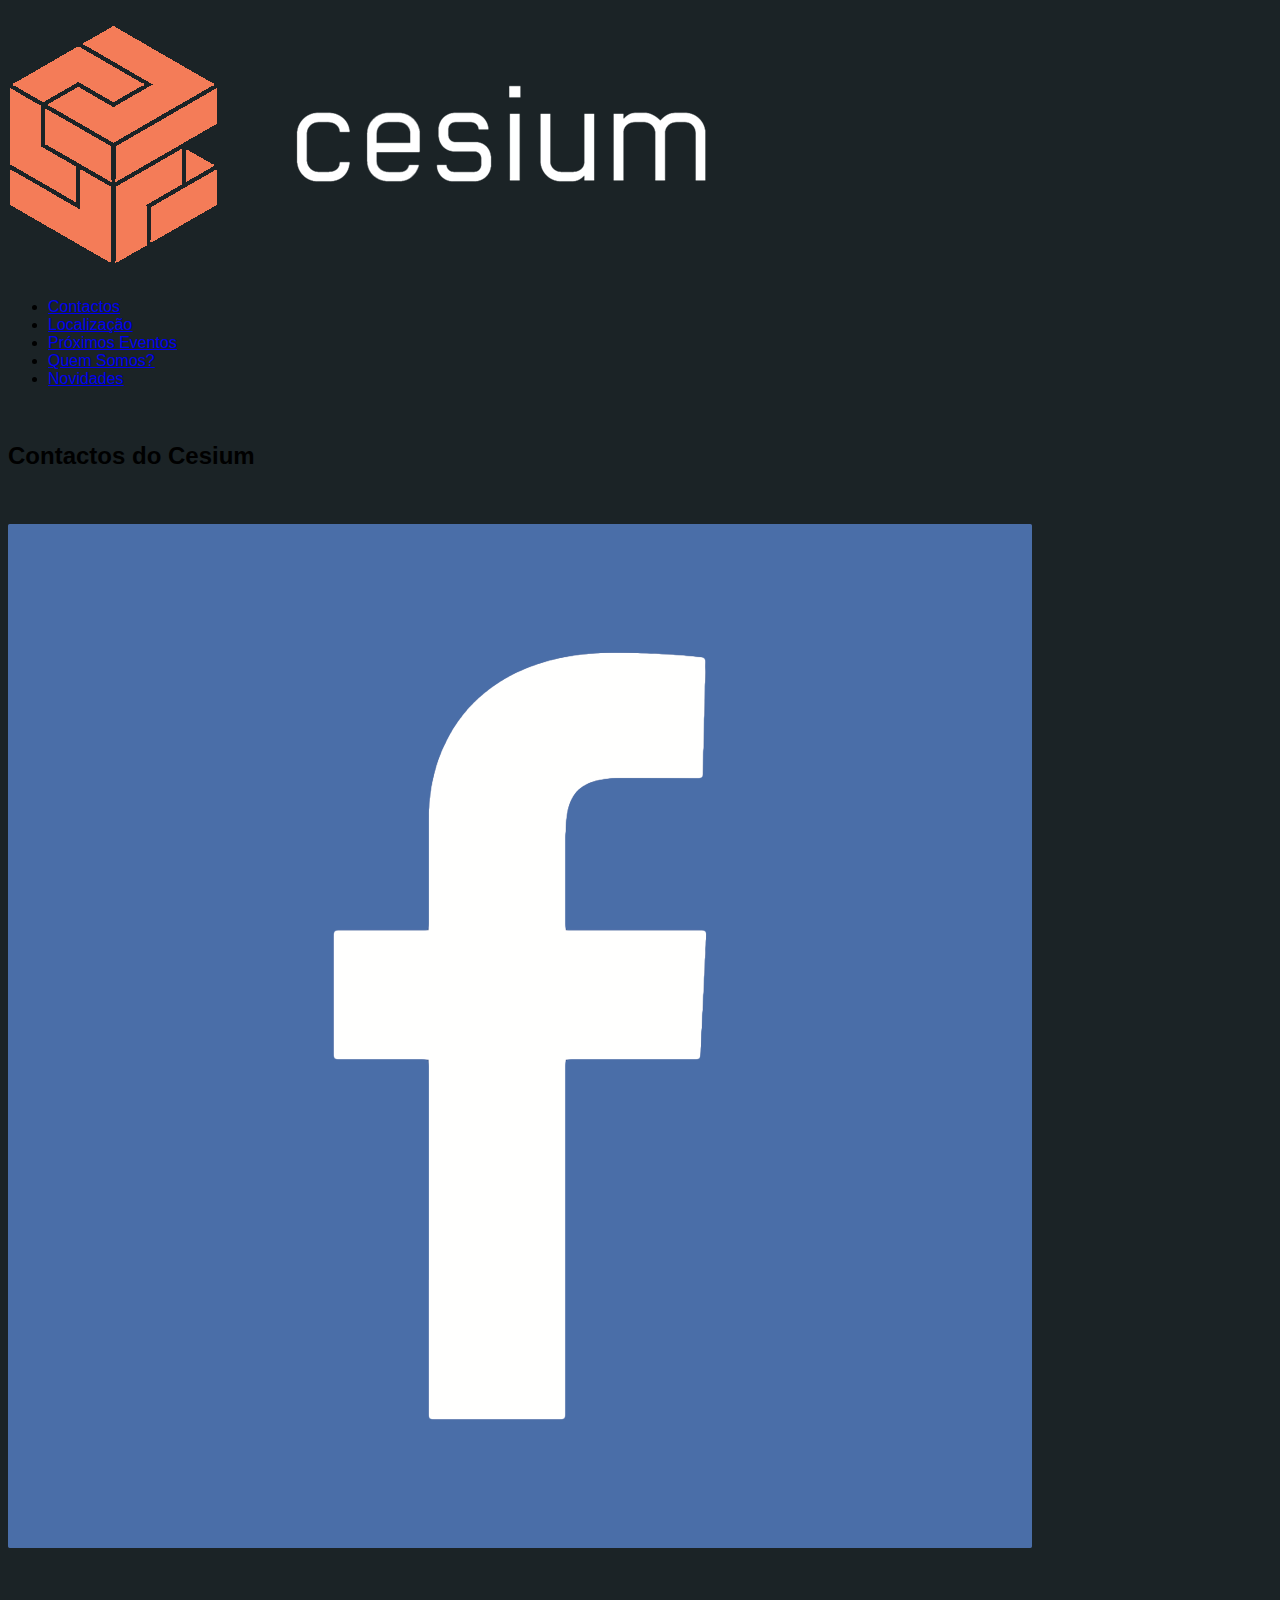
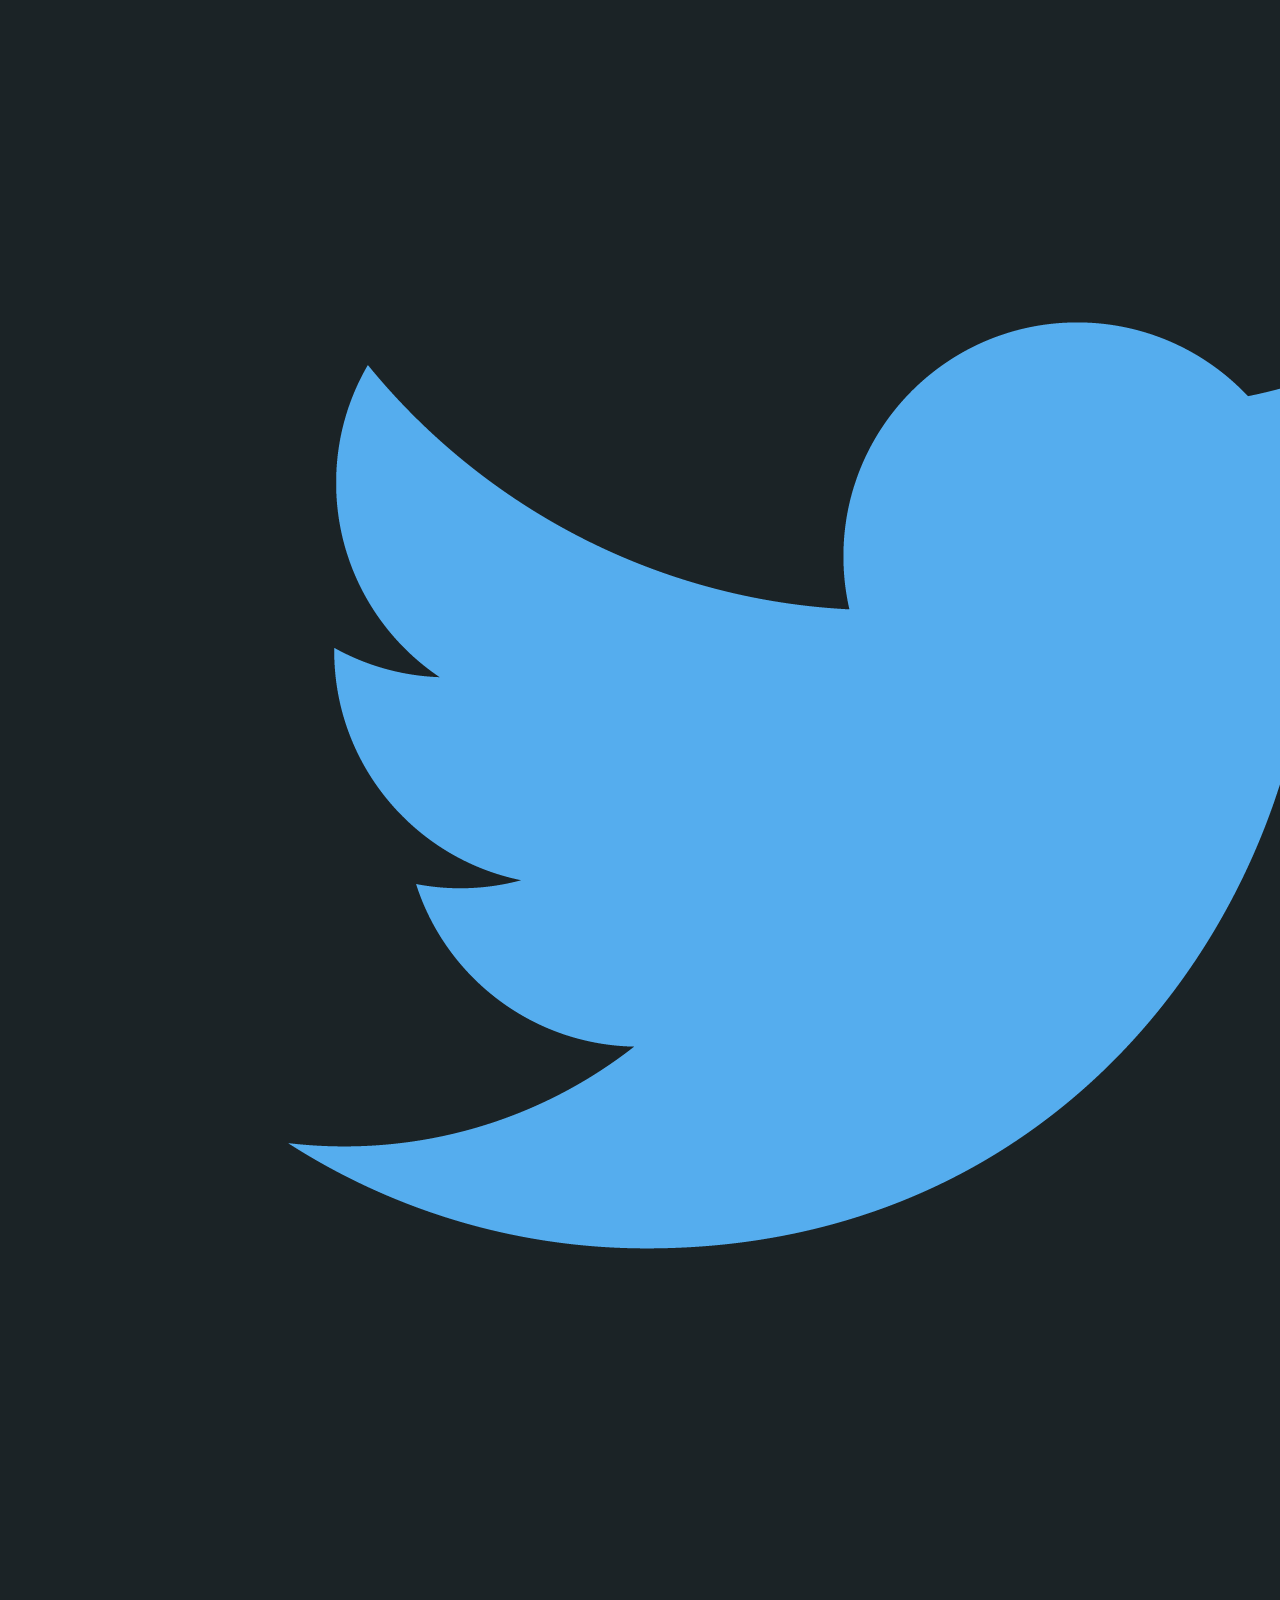
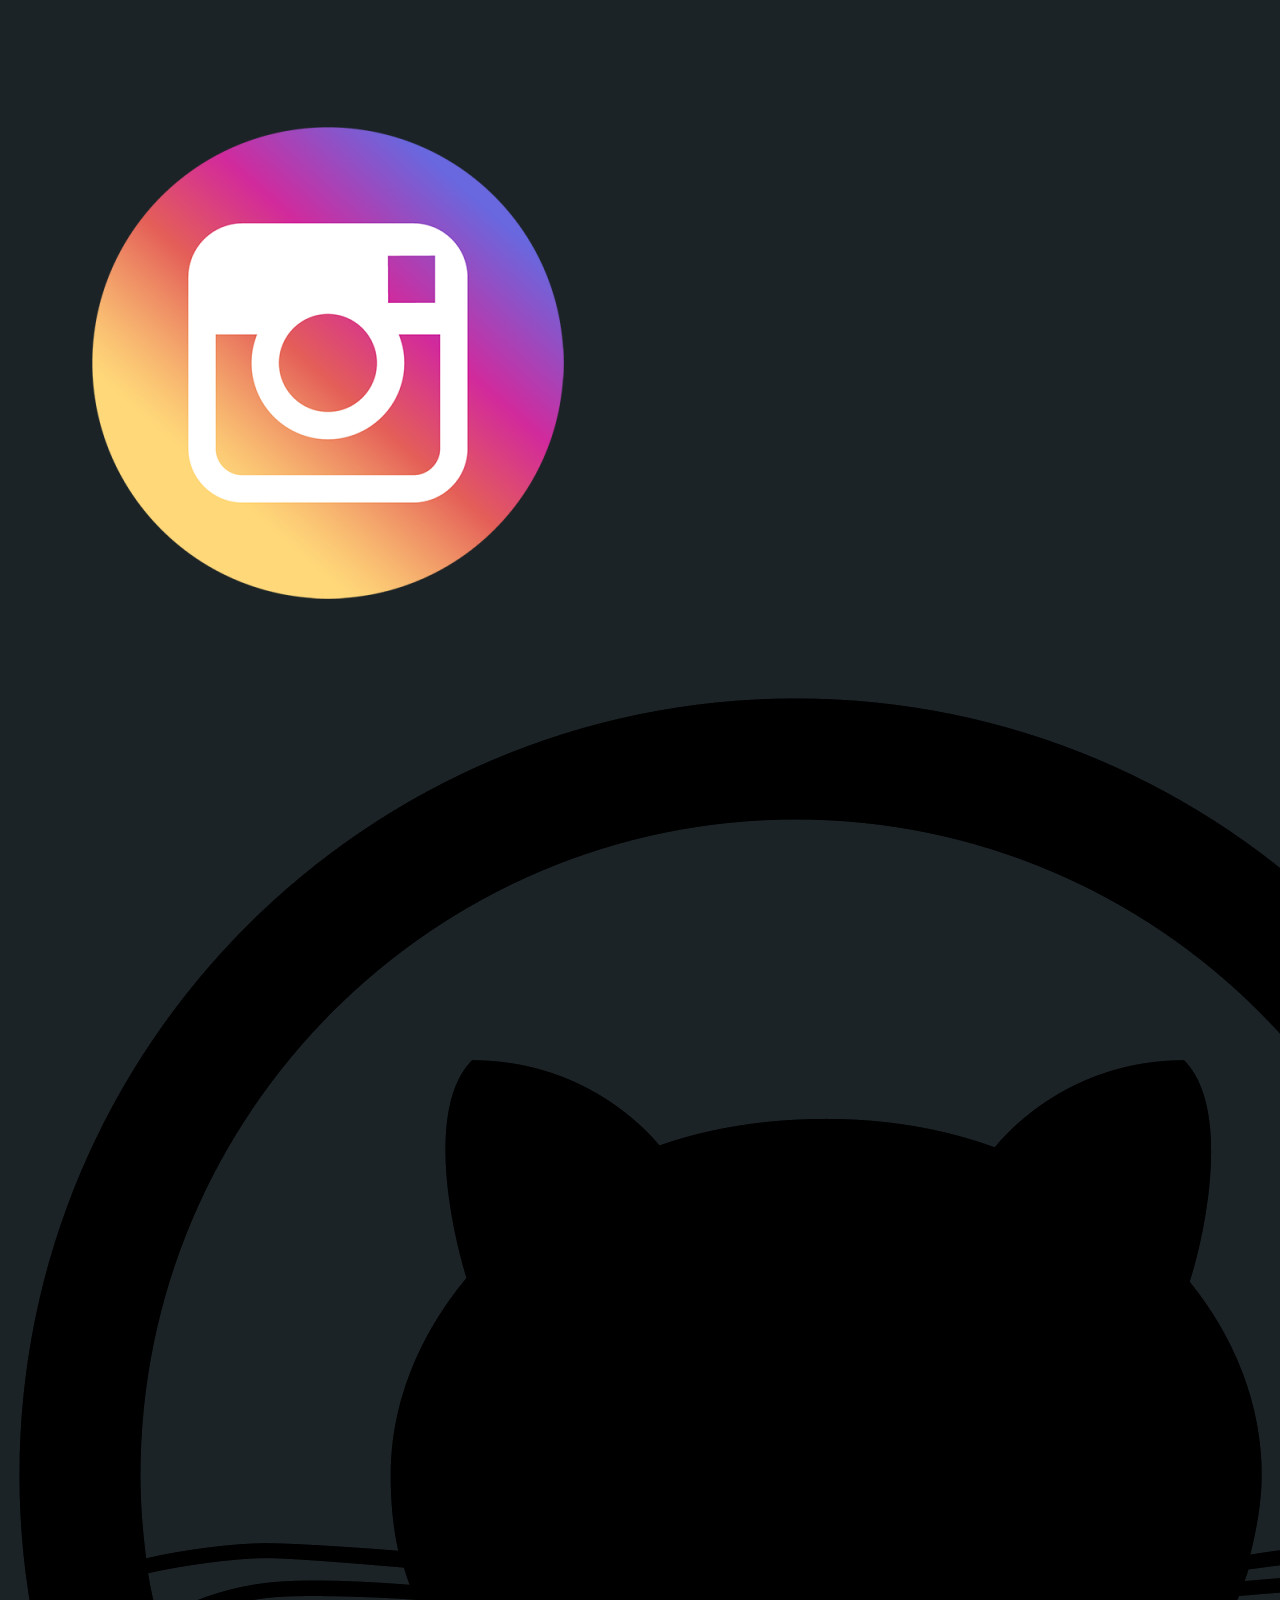
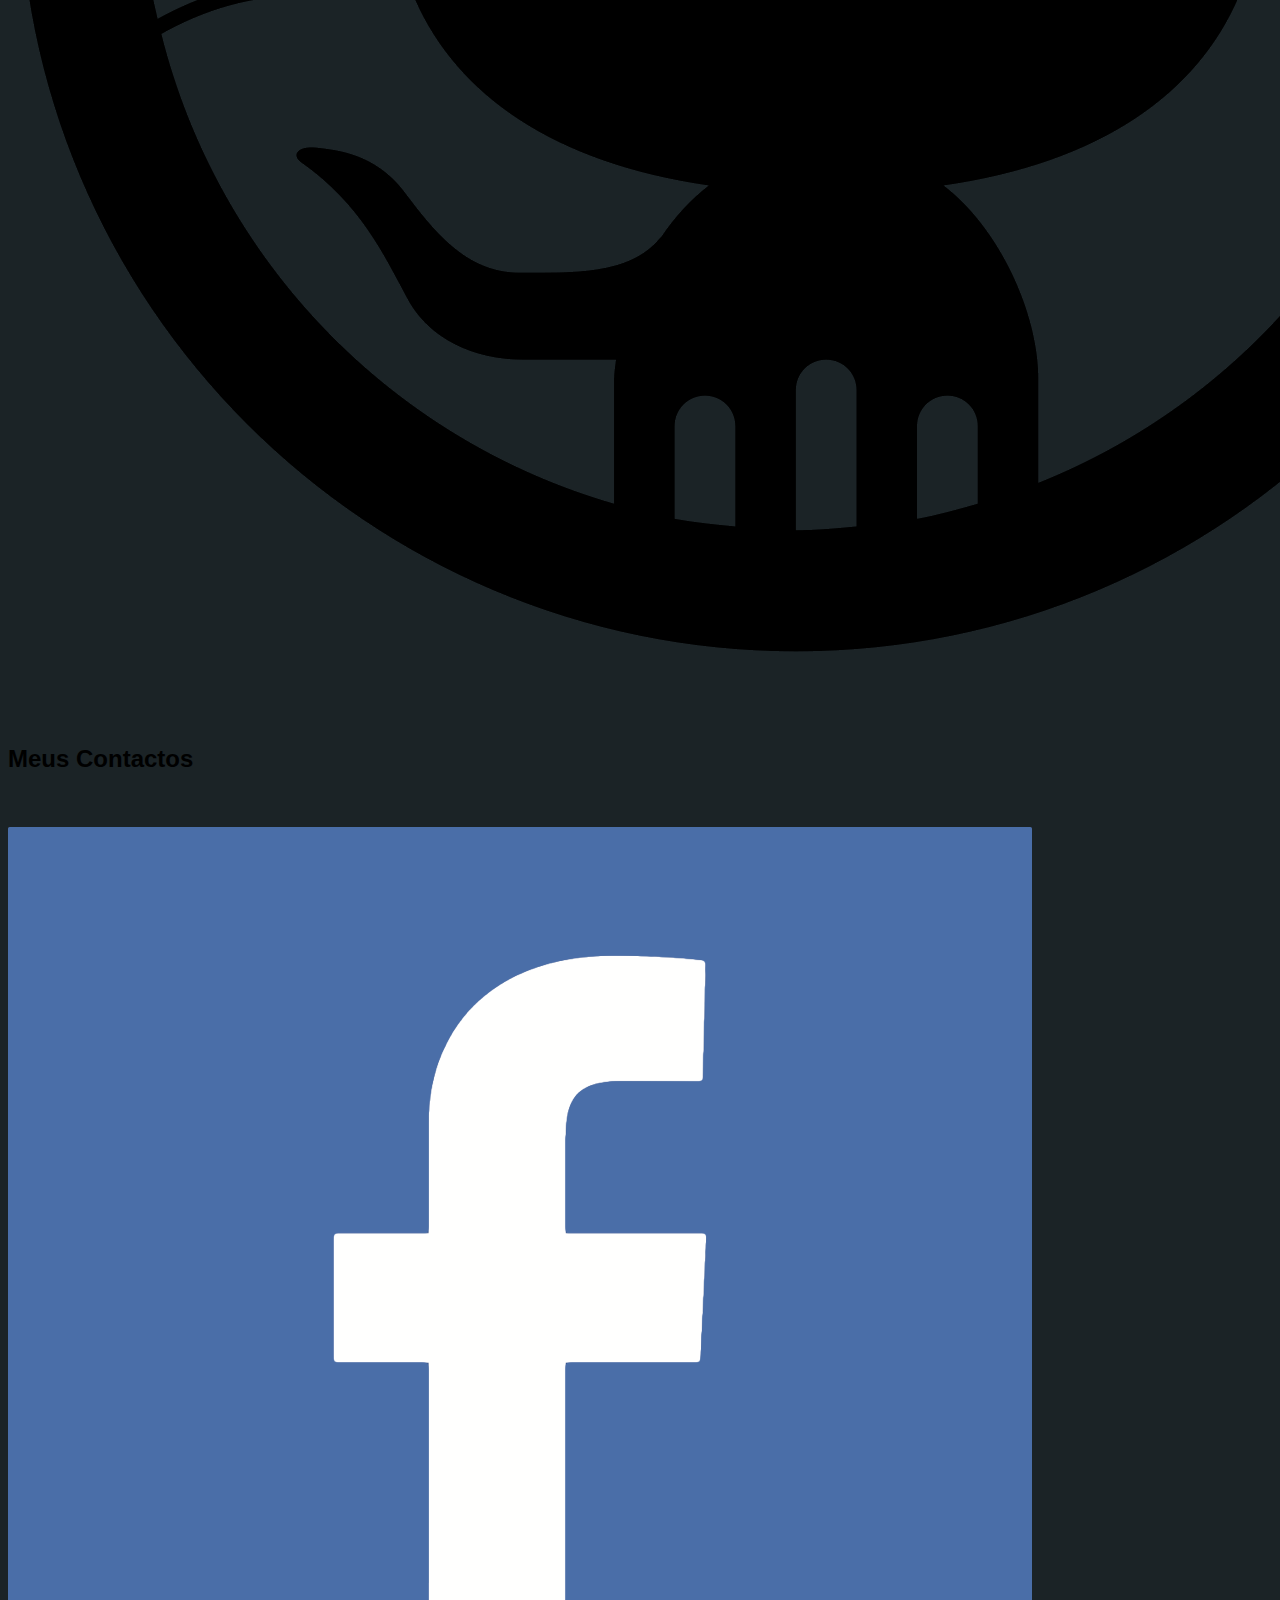
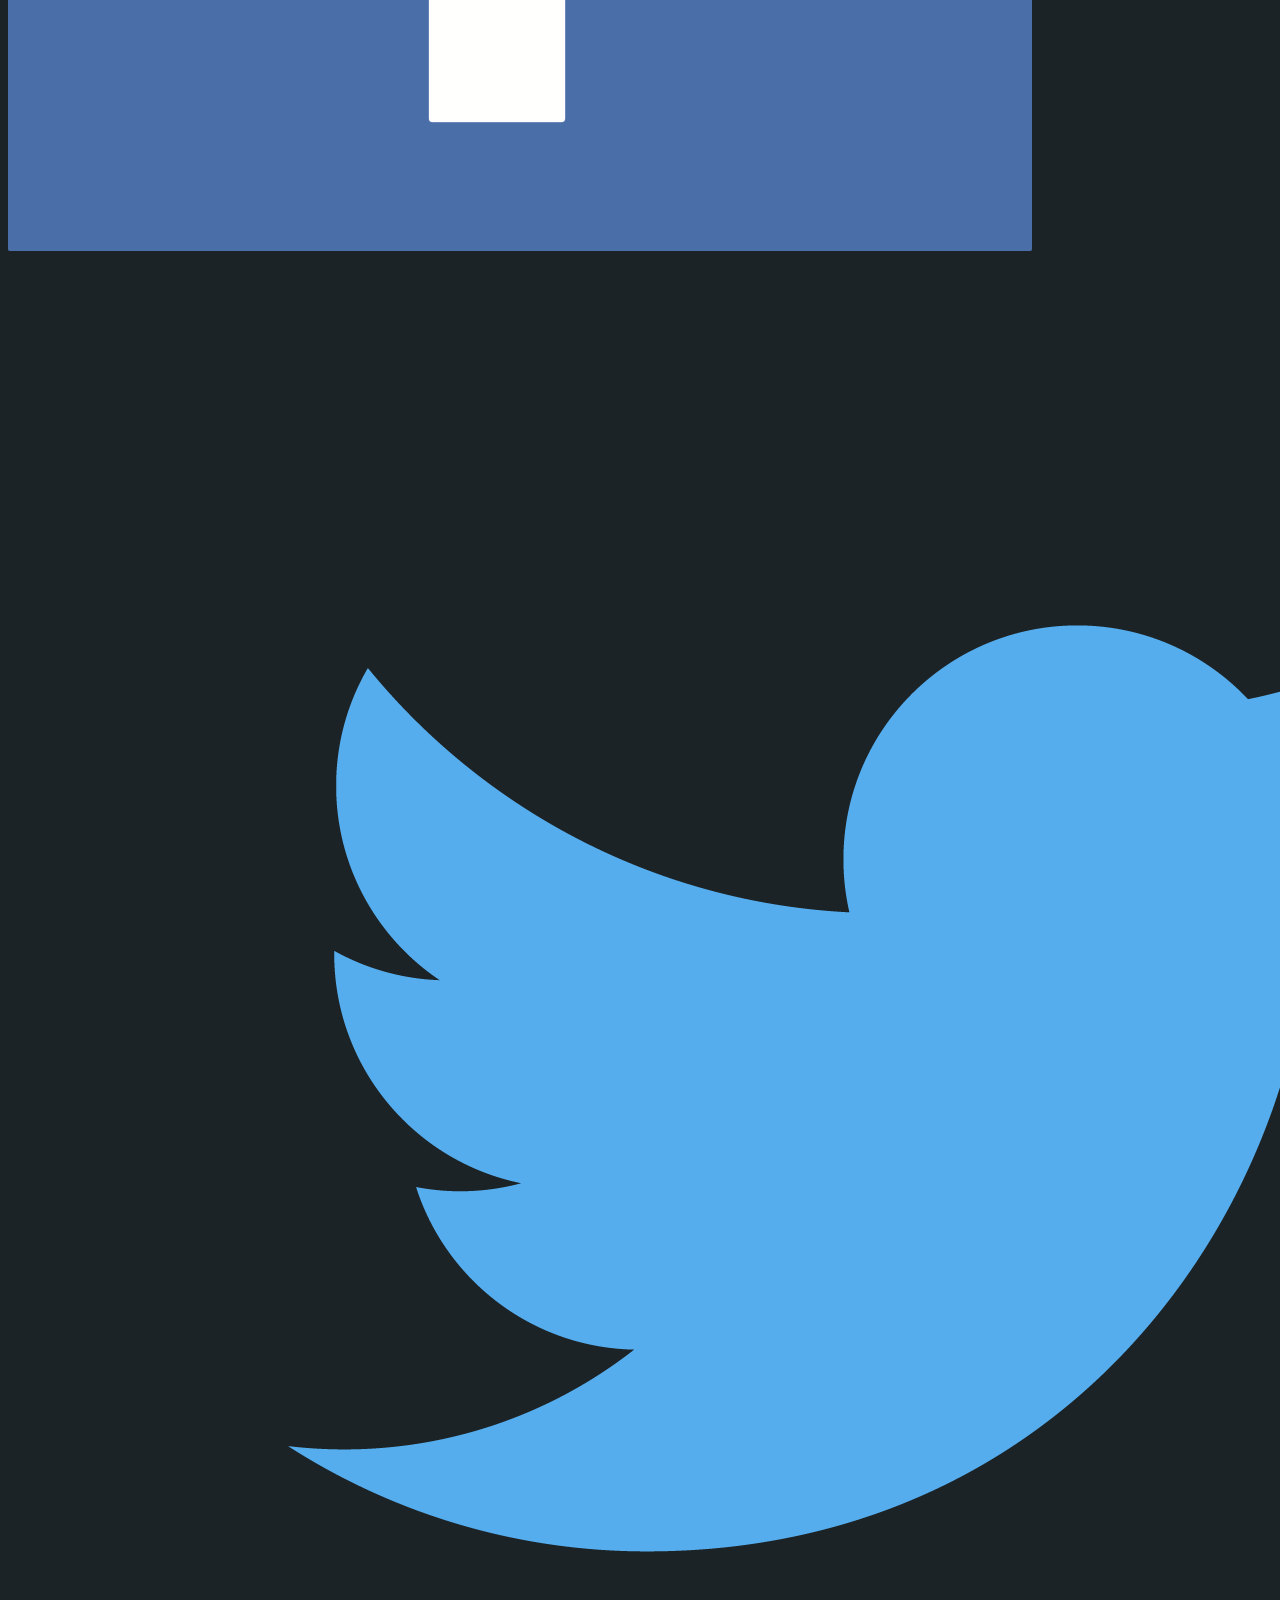
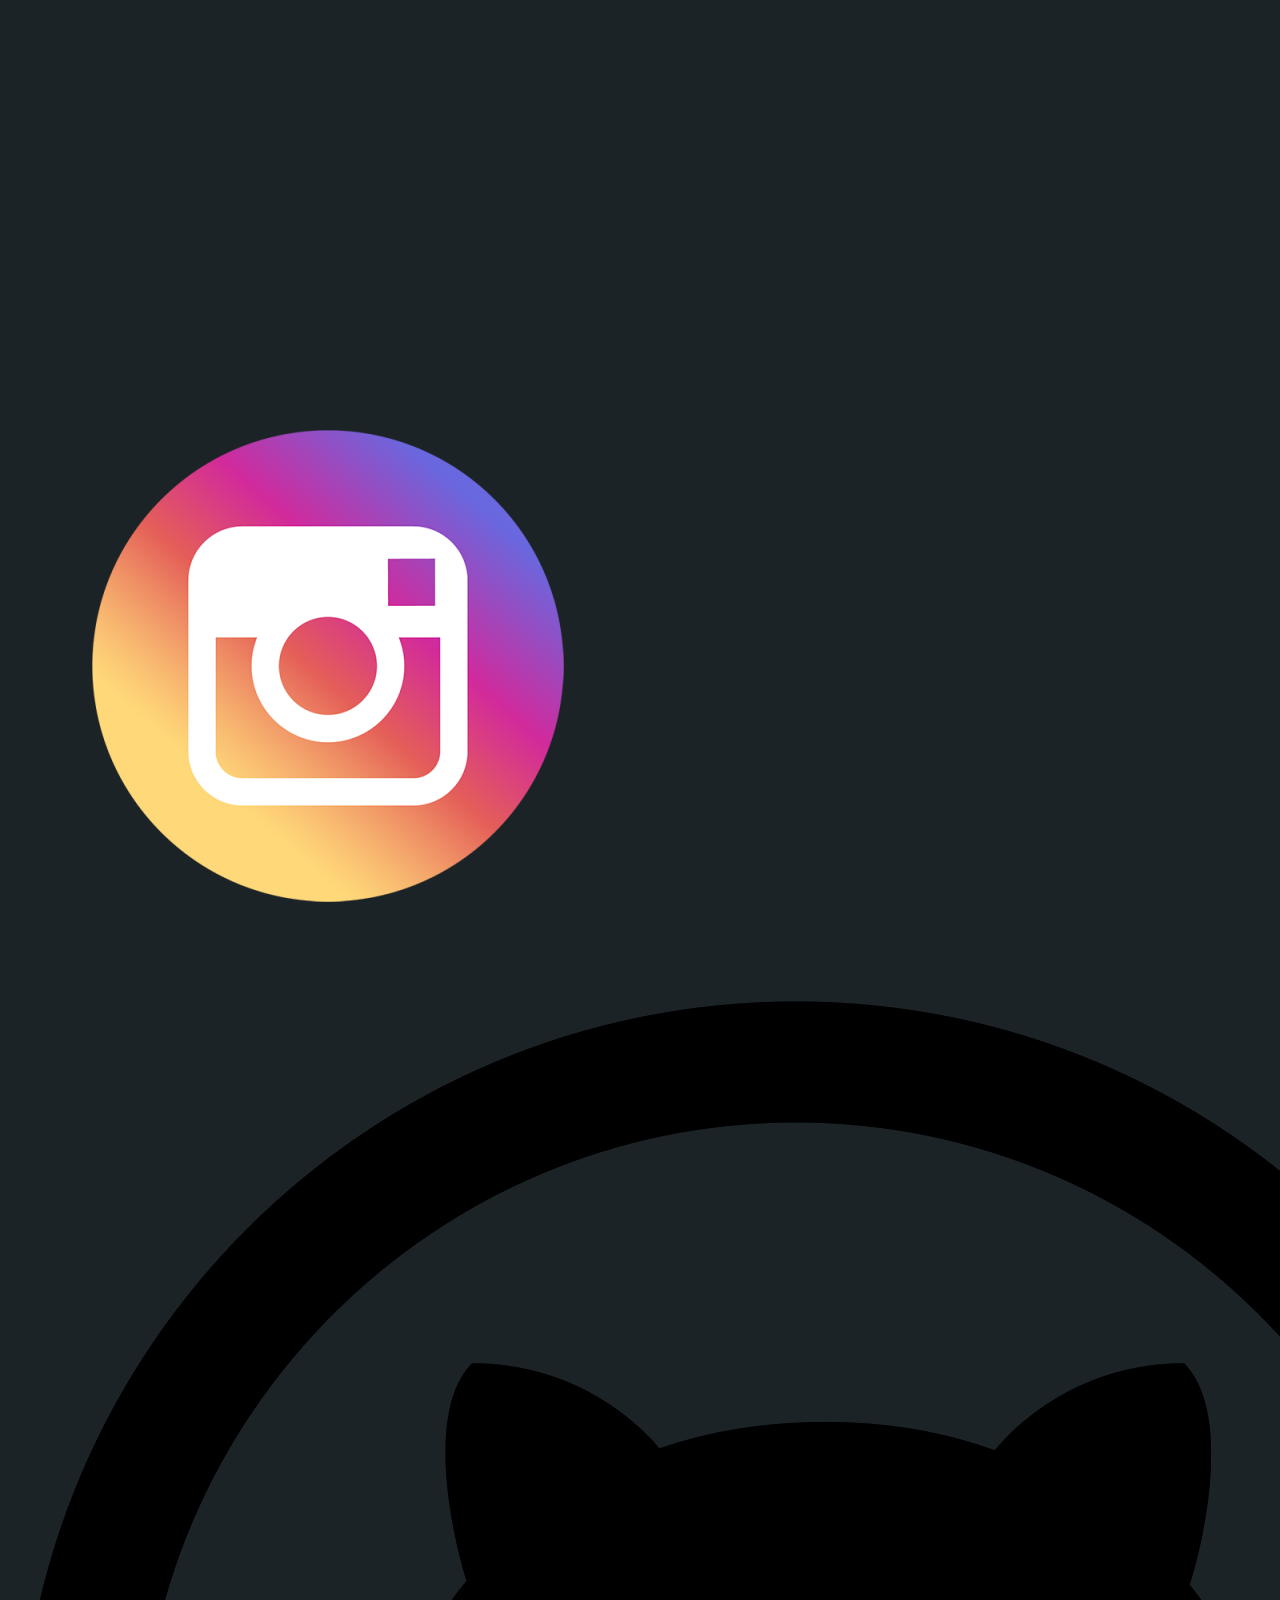
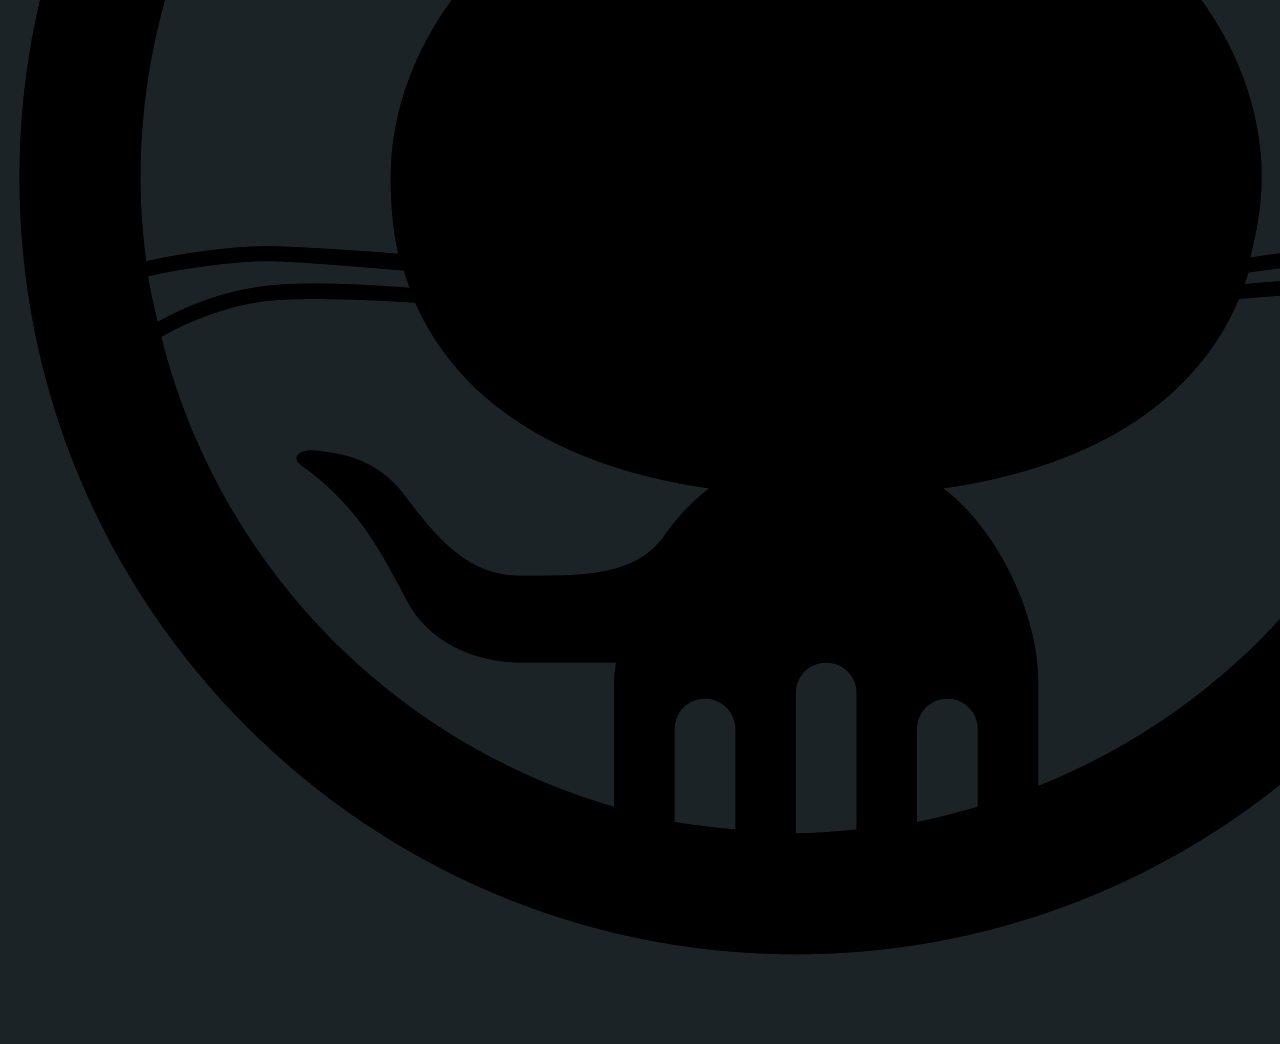
==== caoswebcontactos.html @ dc1e8608 "fst commit" ====
<!DOCTYPE html>

<html>
    <head>
      <meta name="viewport" content="width=device-width, initial-scale=1.0">
      <meta charset="utf-8">
      <link rel="stylesheet" type="text/css" href="caosweb_style.css" >
      <title> #CAOS: CeSIUM </title>
      <link rel="icon" type="image/png" href="cesiumlogo.png">
    </head>
    <body bgcolor=#1B2326>
      <div id="layout">
        <img class="cesium" src="cesium.png">
        <div id=navbar>
         <ul>
           <li><a class="active" href="caoswebcontactos.html"><font face="Arial">Contactos</font></a></li>
           <li><a href="caosweblocal.html"><font face="Arial">Localização</font></a></li>
           <li><a href="caoswebeventos.html"><font face="Arial">Próximos Eventos</font></a></li>
           <li><a href="caoswebquem.html"><font face="Arial">Quem Somos?</font></a></li>
           <li><a href="index.html"><font face="Arial">Novidades</font></a></li>
         </ul>
        </div>
        <div id=text>
          <p> <br> </p>
          <h2><font face="Arial"> Contactos do Cesium </font></h2>
          <p> <br> </p>
          <a href="https://www.facebook.com/cesiuminho/"><img class="fb" src="fb.png"></a>
          <a href="https://twitter.com/cesiuminho/"><img class="tt" src="tt.png"></a>
          <a href="https://www.instagram.com/cesiuminho/"><img class="insta" src="insta.png"></a>
          <a href="https://github.com/cesium/"><img class="github" src="github.png"></a>
          <p><br></p>
          <h2><font face="Arial"> Meus Contactos </font></h2>
          <p> <br> </p>
          <a href="https://www.facebook.com/profile.php?id=100001119490761"><img class="fb" src="fb.png"></a>
          <a href="https://twitter.com/pedrordgs_"><img class="tt" src="tt.png"></a>
          <a href="https://www.instagram.com/pedrordgs8/"><img class="insta" src="insta.png"></a>
          <a href="https://github.com/pedrordgs"><img class="github" src="github.png"></a>
          <p><br></p>
        </div>
      </div>
    </body>
</html>
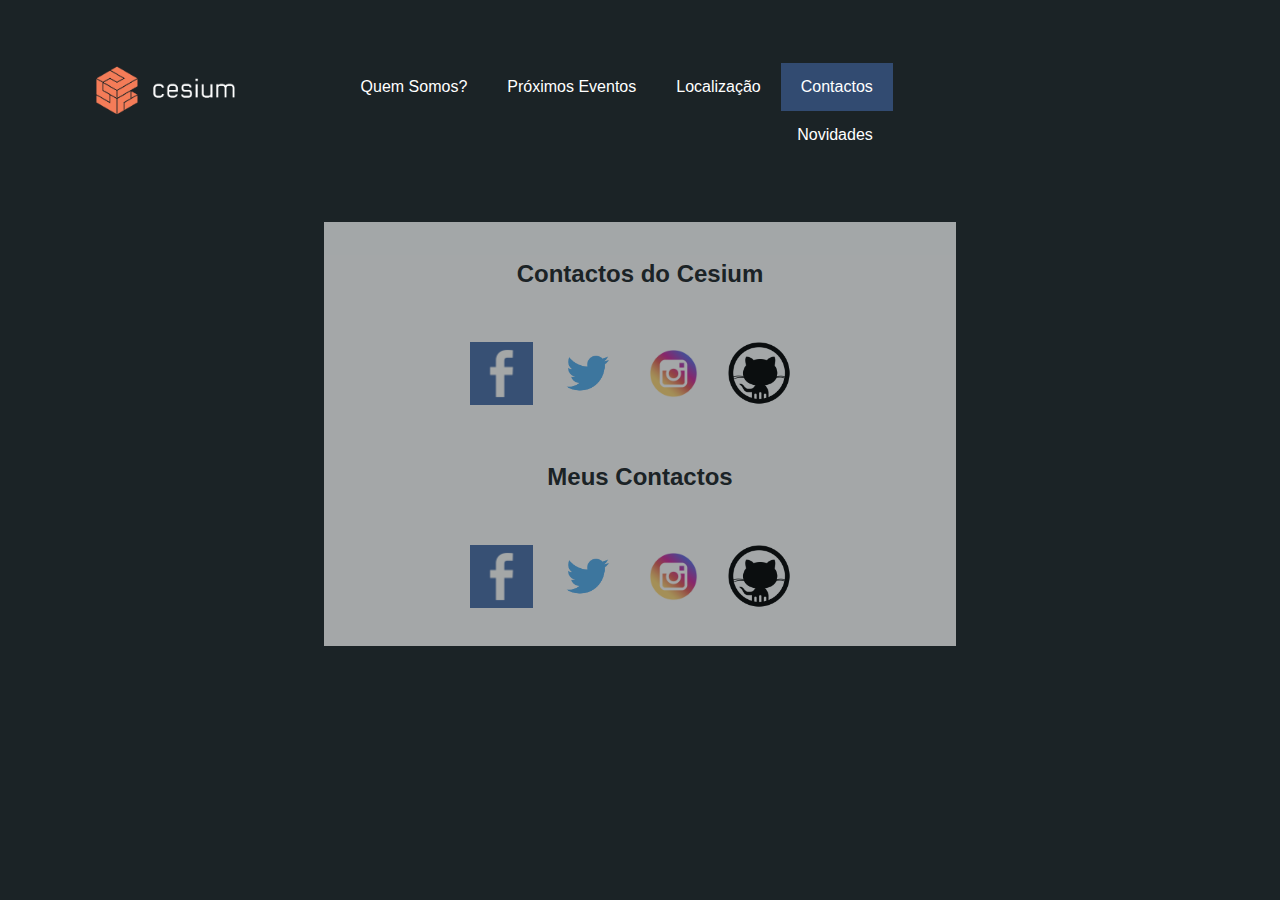
==== commit 133c45df: "formatting to all window size" ====
--- a/caoswebcontactos.html
+++ b/caoswebcontactos.html
@@ -10,7 +10,7 @@
     </head>
     <body bgcolor=#1B2326>
       <div id="layout">
-        <img class="cesium" src="cesium.png">
+        <a href="http://www.cesium.di.uminho.pt/"><img class="cesium" src="cesium.png"></a>
         <div id=navbar>
          <ul>
            <li><a class="active" href="caoswebcontactos.html"><font face="Arial">Contactos</font></a></li>
--- a/caosweb_style.css
+++ b/caosweb_style.css
@@ -0,0 +1,129 @@
+ul {
+    list-style-type: none;
+    margin: 0;
+    padding: 0;
+    overflow: hidden;
+}
+
+li {
+    float: right;
+}
+
+li a {
+    display: block;
+    color: white;
+    text-align: center;
+    padding: 15px 20px;
+    text-decoration: none;
+}
+
+li a:hover:not(.active) {
+    background-color: #324b71;
+}
+
+.active {
+    background-color: #324b71;
+}
+
+#layout {
+  margin-left: auto;
+  margin-right: auto; 
+}
+
+.cesium{
+  margin-left: 7%;
+  float: left;
+  max-width: 11%;
+}
+
+#navbar {
+  max-width: 70%;
+  margin-right: 20%;
+  margin-left: 0%;
+  margin-top: 5%;
+}
+
+#text {
+   text-align: center;
+   color: #1B2326;
+   margin-top: 5%;
+   background-color: #fff;
+   opacity: 0.6;
+   margin-left: 25%;
+   margin-right: 25%;
+ }
+
+.soctxt{
+  margin-left:20%;
+  margin-right:20%;
+}
+
+.cybersectxt{
+  margin-left:20%;
+  margin-right:20%;
+}
+
+.cybersec{
+  max-width:50%;
+  margin-top:3%;
+  margin-bottom: 3%;
+}
+
+.gos{
+   max-width:50%;
+   margin-top: 3%;
+   margin-bottom: 3%;
+ }
+
+ .codeweektxt{
+   margin-left:20%;
+   margin-right:20%;
+ }
+
+ .codeweek{
+   max-width:50%;
+   margin-top:3%;
+   margin-bottom:3%;
+ }
+
+ .caos{
+   margin-top:3%;
+   margin-bottom:3%;
+ }
+
+ .sei {
+   max-width: 30%;
+   margin-top:3%;
+   margin-bottom:3%;
+ }
+
+ .uminho{
+   margin-top:3%;
+   margin-bottom:2%;
+ }
+
+.mapa{
+  margin-top:3%;
+  margin-bottom:3%;
+  max-width:80%;
+}
+
+.fb{
+  max-width:10%;
+  margin-right:3%;
+}
+
+.tt{
+  max-width:10%;
+  margin-right:3%;
+}
+
+.insta{
+  max-width:10%;
+  margin-right:3%;
+}
+
+.github{
+  max-width:10%;
+  margin-right:3%;
+}
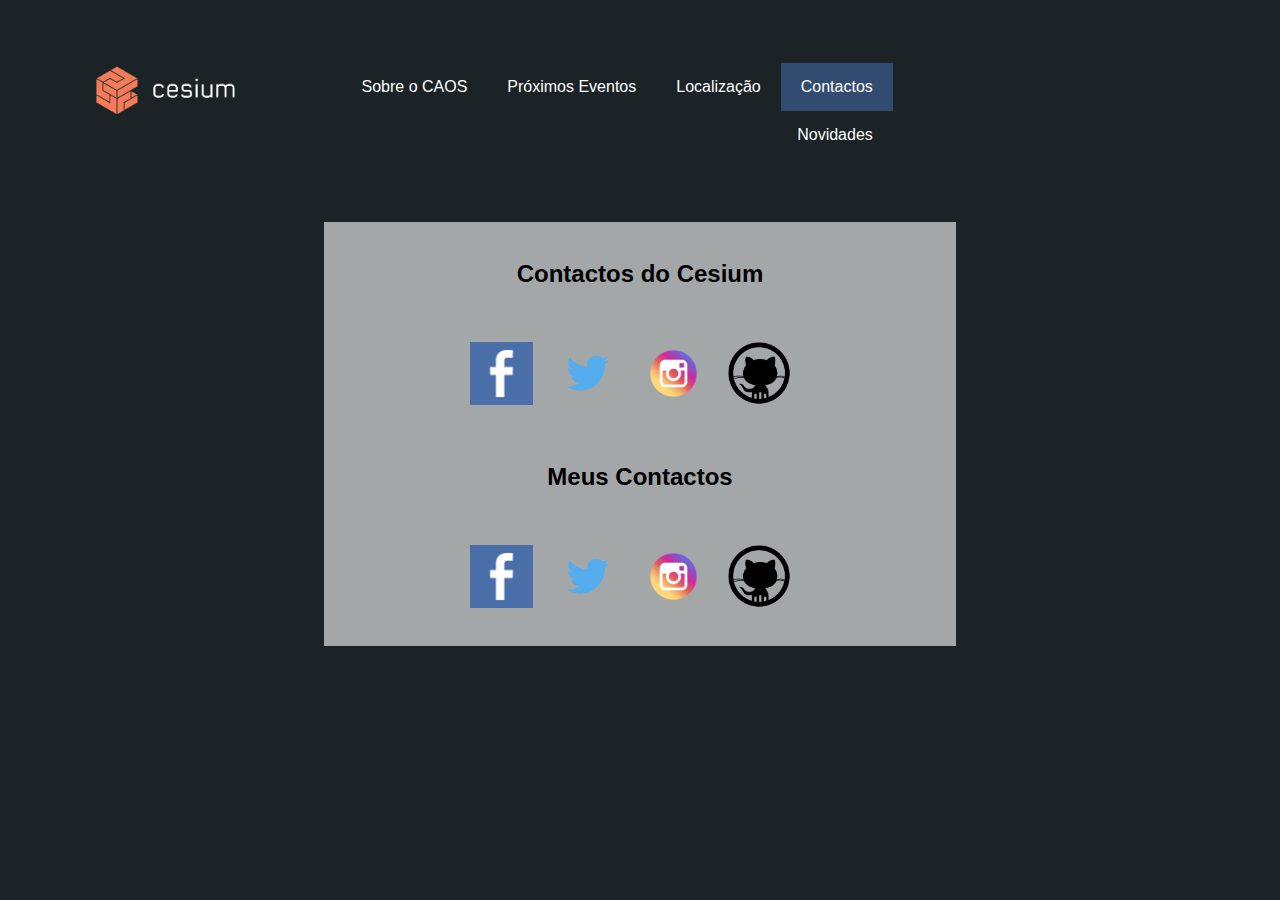
==== commit cf01f41b: "opacity issue solved" ====
--- a/caoswebcontactos.html
+++ b/caoswebcontactos.html
@@ -16,7 +16,7 @@
            <li><a class="active" href="caoswebcontactos.html"><font face="Arial">Contactos</font></a></li>
            <li><a href="caosweblocal.html"><font face="Arial">Localização</font></a></li>
            <li><a href="caoswebeventos.html"><font face="Arial">Próximos Eventos</font></a></li>
-           <li><a href="caoswebquem.html"><font face="Arial">Quem Somos?</font></a></li>
+           <li><a href="caoswebquem.html"><font face="Arial">Sobre o CAOS</font></a></li>
            <li><a href="index.html"><font face="Arial">Novidades</font></a></li>
          </ul>
         </div>
--- a/caosweb_style.css
+++ b/caosweb_style.css
@@ -1,7 +1,7 @@
 ul {
     list-style-type: none;
     margin: 0;
-    padding: 0;
+    padding: 0%;
     overflow: hidden;
 }
 
@@ -45,10 +45,9 @@
 
 #text {
    text-align: center;
-   color: #1B2326;
+   color: #000;
    margin-top: 5%;
-   background-color: #fff;
-   opacity: 0.6;
+   background-color: rgba(255,255,255,0.6);
    margin-left: 25%;
    margin-right: 25%;
  }
@@ -61,6 +60,21 @@
 .cybersectxt{
   margin-left:20%;
   margin-right:20%;
+}
+
+.cesitxt{
+  margin-left:5%;
+  margin-right:5%;
+}
+
+.caostxt{
+  margin-left:5%;
+  margin-right:5%;
+}
+
+.eventotxt{
+  margin-left:5%;
+  margin-right:5%;
 }
 
 .cybersec{
@@ -98,6 +112,7 @@
  }
 
  .uminho{
+   max-width:40%;
    margin-top:3%;
    margin-bottom:2%;
  }
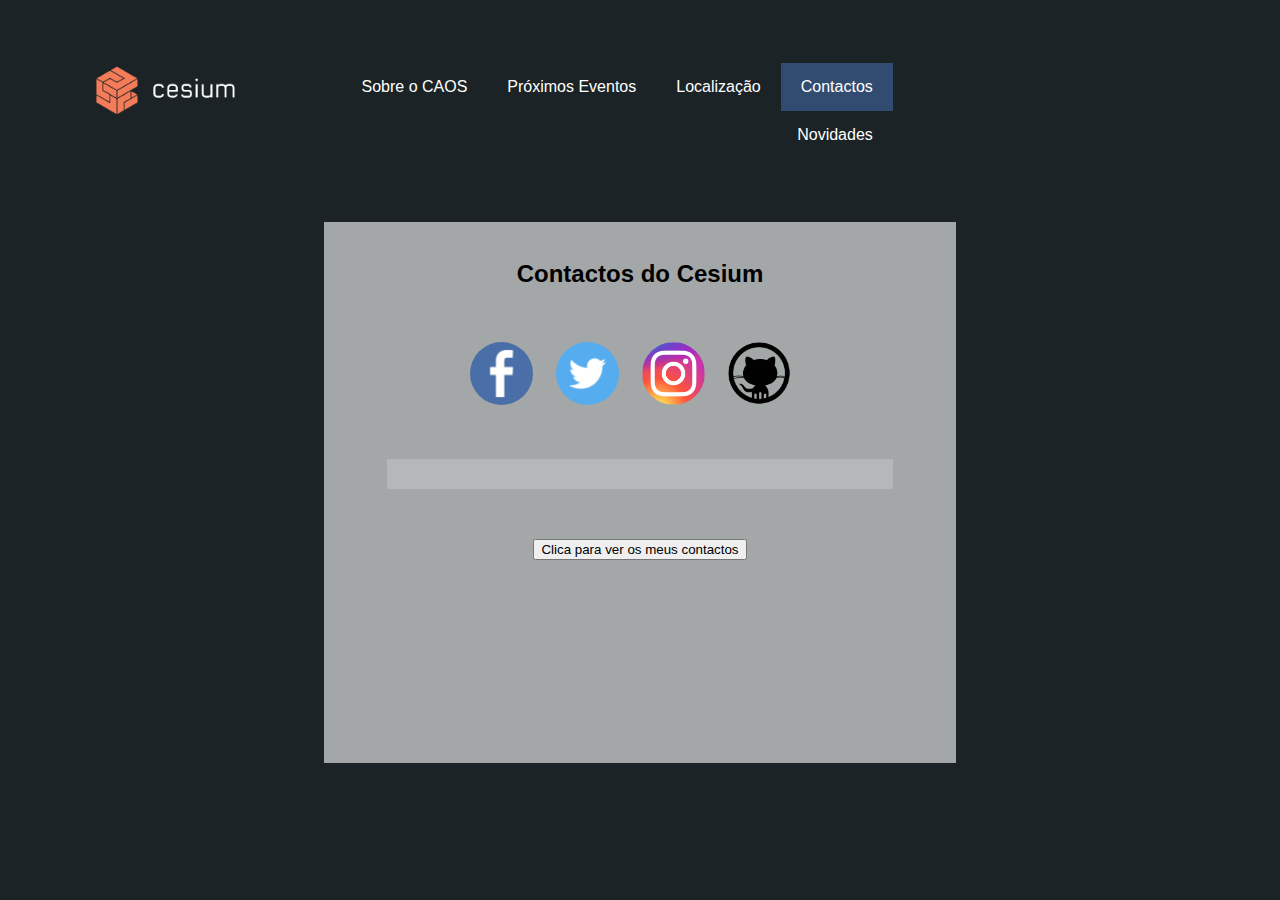
==== commit 858f65cf: "added a js file with a simple script" ====
--- a/caoswebcontactos.html
+++ b/caoswebcontactos.html
@@ -29,12 +29,19 @@
           <a href="https://www.instagram.com/cesiuminho/"><img class="insta" src="insta.png"></a>
           <a href="https://github.com/cesium/"><img class="github" src="github.png"></a>
           <p><br></p>
-          <h2><font face="Arial"> Meus Contactos </font></h2>
+          <div id="compbar">
+            <div id="bar">
+            </div>
+          </div>
+          <p><br></p>
+          <button onclick="barra ()">Clica para ver os meus contactos</button>
+  <script src = "caosweb.js"></script>
+          <h2 class="mycont"><font face="Arial"> Meus Contactos </font></h2>
           <p> <br> </p>
-          <a href="https://www.facebook.com/profile.php?id=100001119490761"><img class="fb" src="fb.png"></a>
-          <a href="https://twitter.com/pedrordgs_"><img class="tt" src="tt.png"></a>
-          <a href="https://www.instagram.com/pedrordgs8/"><img class="insta" src="insta.png"></a>
-          <a href="https://github.com/pedrordgs"><img class="github" src="github.png"></a>
+          <a id="fblink"><img class="myfb" src="fb.png"></a>
+          <a id="ttlink"><img class="mytt" src="tt.png"></a>
+          <a id="instalink"><img class="myinsta" src="insta.png"></a>
+          <a id="gitlink"><img class="mygithub" src="github.png"></a>
           <p><br></p>
         </div>
       </div>
--- a/caosweb_style.css
+++ b/caosweb_style.css
@@ -124,21 +124,71 @@
 }
 
 .fb{
+  border-radius: 50%;
   max-width:10%;
   margin-right:3%;
 }
 
 .tt{
+  border-radius: 50%;
   max-width:10%;
   margin-right:3%;
 }
 
 .insta{
+  border-radius: 50%;
   max-width:10%;
   margin-right:3%;
 }
 
 .github{
+  border-radius:50%;
   max-width:10%;
   margin-right:3%;
 }
+
+#compbar {
+  margin-right:2%;
+  margin-left:10%;
+  width: 80%;
+  height: 30px;
+  background-color: rgba(255,255,255,0.2);
+}
+
+#bar {
+  width: 0%;
+  height: 30px;
+  background-color:#1B2326;
+}
+
+.myfb{
+  border-radius:50%;
+  max-width:10%;
+  margin-right:3%;
+  opacity: 0;
+}
+
+.mytt{
+  border-radius:50%;
+  max-width: 10%;
+  margin-right:3%;
+  opacity: 0;
+}
+
+.mycont{
+  opacity: 0;
+}
+
+.myinsta{
+  border-radius:50%;
+  max-width: 10%;
+  margin-right: 3%;
+  opacity: 0;
+}
+
+.mygithub{
+  border-radius:50%;
+  max-width:10%;
+  margin-right:3%;
+  opacity: 0;
+}
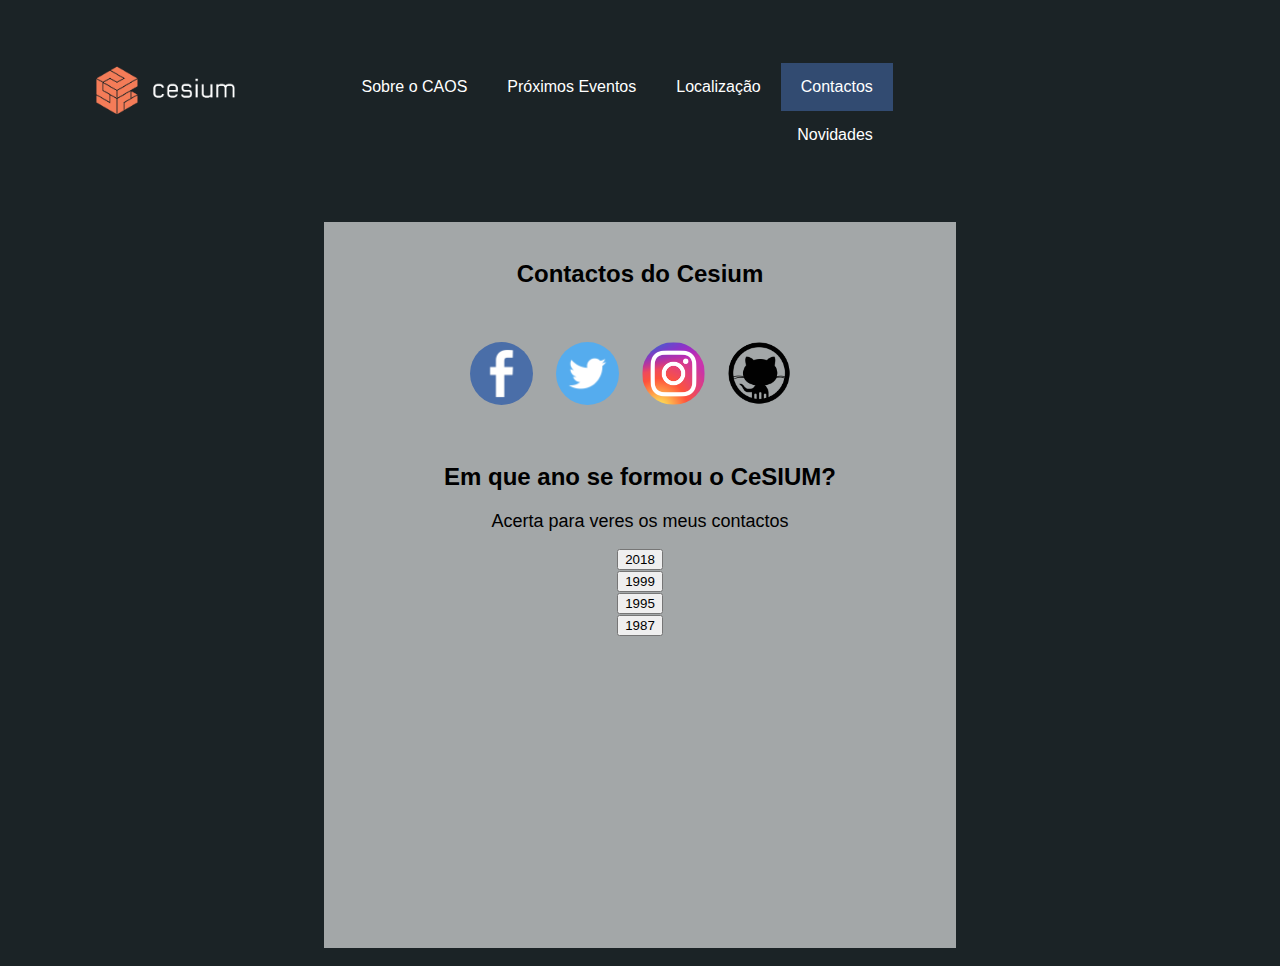
==== commit 88df84a2: "added a quiz with js" ====
--- a/caoswebcontactos.html
+++ b/caoswebcontactos.html
@@ -29,12 +29,20 @@
           <a href="https://www.instagram.com/cesiuminho/"><img class="insta" src="insta.png"></a>
           <a href="https://github.com/cesium/"><img class="github" src="github.png"></a>
           <p><br></p>
+          <div id="pergunta">
+            <h2><font face="Arial"> Em que ano se formou o CeSIUM? </h2>
+            <p><font face="Arial" size="4">Acerta para veres os meus contactos </p>
+            <button onclick="errada()">2018</button><br>
+            <button onclick="errada()">1999</button><br>
+            <button onclick="certa()">1995</button><br>
+            <button onclick="errada()">1987</button><br>
+          </div>
+          <br>
           <div id="compbar">
             <div id="bar">
             </div>
           </div>
           <p><br></p>
-          <button onclick="barra ()">Clica para ver os meus contactos</button>
   <script src = "caosweb.js"></script>
           <h2 class="mycont"><font face="Arial"> Meus Contactos </font></h2>
           <p> <br> </p>
--- a/caosweb_style.css
+++ b/caosweb_style.css
@@ -101,6 +101,7 @@
  }
 
  .caos{
+   max-width: 50%;
    margin-top:3%;
    margin-bottom:3%;
  }
@@ -152,10 +153,11 @@
   margin-left:10%;
   width: 80%;
   height: 30px;
-  background-color: rgba(255,255,255,0.2);
+  background-color: rgba(255,255,255,0);
 }
 
 #bar {
+  opacity: 0;
   width: 0%;
   height: 30px;
   background-color:#1B2326;
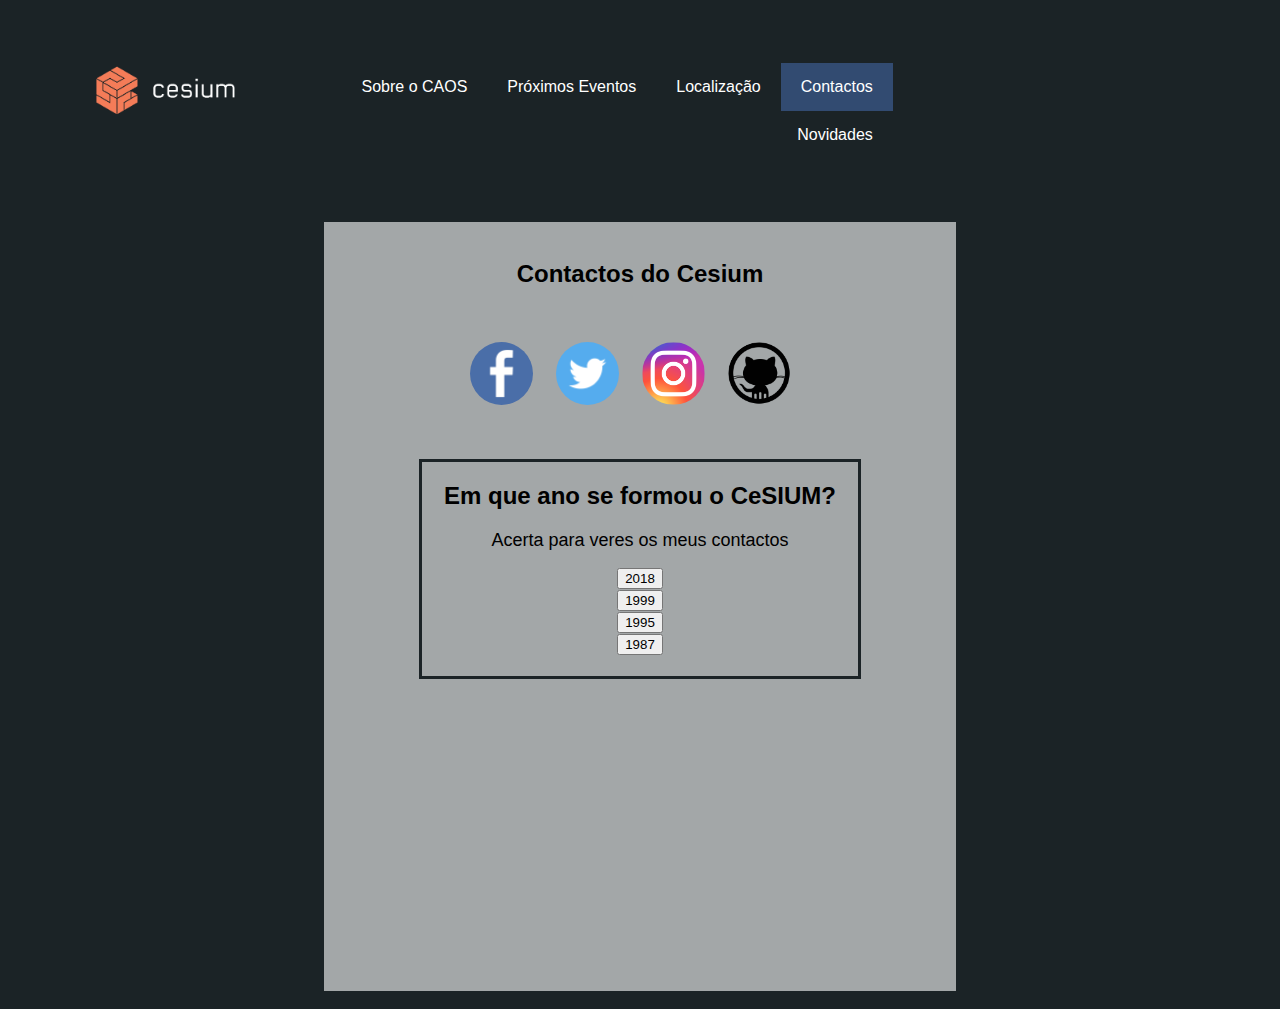
==== commit 0204d6ea: "updated css file" ====
--- a/caoswebcontactos.html
+++ b/caoswebcontactos.html
@@ -36,6 +36,7 @@
             <button onclick="errada()">1999</button><br>
             <button onclick="certa()">1995</button><br>
             <button onclick="errada()">1987</button><br>
+            <br>
           </div>
           <br>
           <div id="compbar">
--- a/caosweb_style.css
+++ b/caosweb_style.css
@@ -194,3 +194,10 @@
   margin-right:3%;
   opacity: 0;
 }
+
+#pergunta{
+  border-style: solid;
+  margin-right:15%;
+  margin-left: 15%;
+  border-color:#1B2326;
+}
